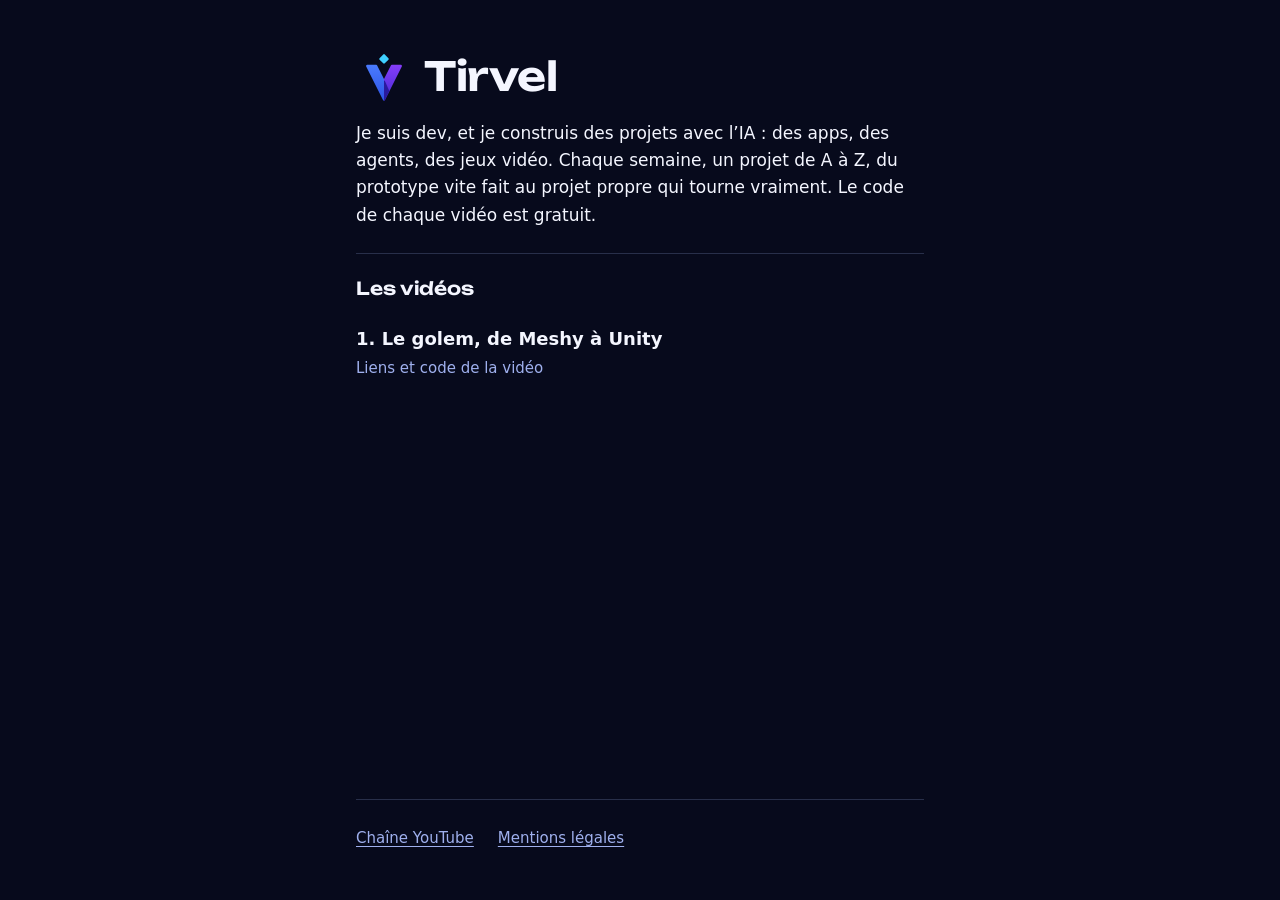
==== index.html @ db93b3ee "Site tirvel.com : accueil, page du golem, mentions légales" ====
<!doctype html>
<html lang="fr">
<head>
  <meta charset="utf-8">
  <meta name="viewport" content="width=device-width, initial-scale=1">
  <title>Tirvel</title>
  <meta name="description" content="Je suis dev, et je construis des projets avec l’IA : des apps, des agents, des jeux vidéo. Le code de chaque vidéo est gratuit.">
  <meta property="og:title" content="Tirvel">
  <meta property="og:description" content="Je suis dev, et je construis des projets avec l’IA. Le code de chaque vidéo est gratuit.">
  <meta property="og:url" content="https://tirvel.com/">
  <meta name="theme-color" content="#070a1c">
  <link rel="icon" href="/logo.svg" type="image/svg+xml">
  <link rel="preload" href="/fonts/unbounded.woff2" as="font" type="font/woff2" crossorigin>
  <link rel="stylesheet" href="/style.css">
</head>
<body>
  <div class="page">
    <main>
      <h1 class="titre-marque"><img src="/logo.svg" alt="" width="56" height="56">Tirvel</h1>
      <p class="intro">Je suis dev, et je construis des projets avec l’IA&nbsp;: des apps, des agents, des jeux vidéo. Chaque semaine, un projet de A à Z, du prototype vite fait au projet propre qui tourne vraiment. Le code de chaque vidéo est gratuit.</p>

      <section aria-labelledby="videos">
        <h2 id="videos">Les vidéos</h2>
        <ul class="videos">
          <li><a href="/golem/"><span><strong>1. Le golem, de Meshy à Unity</strong><small>Liens et code de la vidéo</small></span></a></li>
        </ul>
      </section>
    </main>

    <footer>
      <a href="https://www.youtube.com/@tirvel">Chaîne YouTube</a>
      <a href="/mentions-legales/">Mentions légales</a>
    </footer>
  </div>
</body>
</html>
---- style.css ----
@font-face {
  font-family: "Unbounded";
  src: url("/fonts/unbounded.woff2") format("woff2");
  font-weight: 200 900;
  font-display: swap;
}

:root {
  --bg: #070a1c;
  --line: rgba(159, 176, 238, 0.22);
  --text: #f4f6ff;
  --muted: #9fb0ee;
  --blue: #2f57e8;
  --blue-hover: #3d6bff;
  --cyan: #3fd0ff;
  color-scheme: dark;
  scrollbar-color: #2a3466 var(--bg);
}

* { box-sizing: border-box; }

html { -webkit-text-size-adjust: 100%; }

body {
  margin: 0;
  background: var(--bg);
  color: var(--text);
  font: 400 1.0625rem/1.6 system-ui, -apple-system, "Segoe UI", Roboto, sans-serif;
}

::selection { background: var(--blue-hover); color: #fff; }

a { color: var(--cyan); text-underline-offset: 0.2em; }

:focus-visible { outline: 2px solid var(--cyan); outline-offset: 3px; border-radius: 4px; }

.page {
  max-width: 38rem;
  margin: 0 auto;
  padding: 1.25rem 1.25rem 2.5rem;
  min-height: 100vh;
  display: flex;
  flex-direction: column;
}

.marque {
  display: inline-flex;
  align-items: center;
  gap: 0.5rem;
  min-height: 44px;
  color: var(--text);
  text-decoration: none;
  font: 600 1rem/1 "Unbounded", system-ui, sans-serif;
  align-self: flex-start;
}

.marque img { width: 32px; height: 32px; }

main { flex: 1; padding-top: 1.75rem; }

h1, h2 {
  font-family: "Unbounded", system-ui, sans-serif;
  font-weight: 600;
  line-height: 1.2;
  margin: 0;
}

h1 { font-size: clamp(1.75rem, 7vw, 2.5rem); letter-spacing: -0.01em; text-wrap: balance; }

h2 { font-size: 1.125rem; margin-bottom: 0.75rem; }

.titre-marque { display: flex; align-items: center; gap: 0.75rem; }

.titre-marque img { width: 1.4em; height: 1.4em; }

.meta { color: var(--muted); font-size: 0.9375rem; margin: 0.5rem 0 0; }

.intro { margin: 1rem 0 0; }

section { padding: 1.5rem 0; border-top: 1px solid var(--line); }

main > section:first-of-type { margin-top: 1.5rem; }

section p { margin: 0 0 1rem; }

section > :last-child { margin-bottom: 0; }

.note { color: var(--muted); font-size: 0.9375rem; }

.pub {
  border: 1px solid var(--line);
  border-radius: 12px;
  padding: 1rem;
  margin-bottom: 1rem;
}

.pub-label {
  display: inline-block;
  font-size: 0.8125rem;
  font-weight: 600;
  letter-spacing: 0.02em;
  border: 1px solid var(--muted);
  border-radius: 999px;
  padding: 0.125rem 0.625rem;
  margin-bottom: 0.625rem;
}

.btn {
  display: flex;
  align-items: center;
  justify-content: space-between;
  gap: 1rem;
  min-height: 52px;
  padding: 0.75rem 1.125rem;
  border-radius: 10px;
  font-weight: 600;
  text-decoration: none;
  color: #fff;
  border: 1px solid var(--muted);
}

.btn-principal { background: var(--blue); border-color: var(--blue); }

.btn-principal:hover { background: var(--blue-hover); border-color: var(--blue-hover); }

.btn:not(.btn-principal):hover { border-color: var(--text); }

.btn small { font-weight: 400; opacity: 0.85; font-size: 0.875rem; }

.btn::after { content: "→"; transition: transform 0.15s ease-out; }

.btn:hover::after { transform: translateX(3px); }

.btn span { display: flex; flex-direction: column; line-height: 1.3; }

.videos { list-style: none; margin: 0; padding: 0; }

.videos a {
  display: block;
  padding: 0.875rem 0;
  color: var(--text);
  text-decoration: none;
}

.videos a:hover strong { text-decoration: underline; text-underline-offset: 0.2em; }

.videos strong { display: block; font-size: 1.125rem; }

.videos small { color: var(--muted); font-size: 0.9375rem; }

dl { margin: 0; }

dt { font-weight: 600; margin-top: 1.25rem; }

dd { margin: 0.25rem 0 0; }

footer {
  border-top: 1px solid var(--line);
  padding-top: 1rem;
  display: flex;
  flex-wrap: wrap;
  gap: 0 1.5rem;
  font-size: 0.9375rem;
}

footer a { color: var(--muted); display: inline-flex; align-items: center; min-height: 44px; }

@media (prefers-reduced-motion: reduce) {
  .btn::after { transition: none; }
}
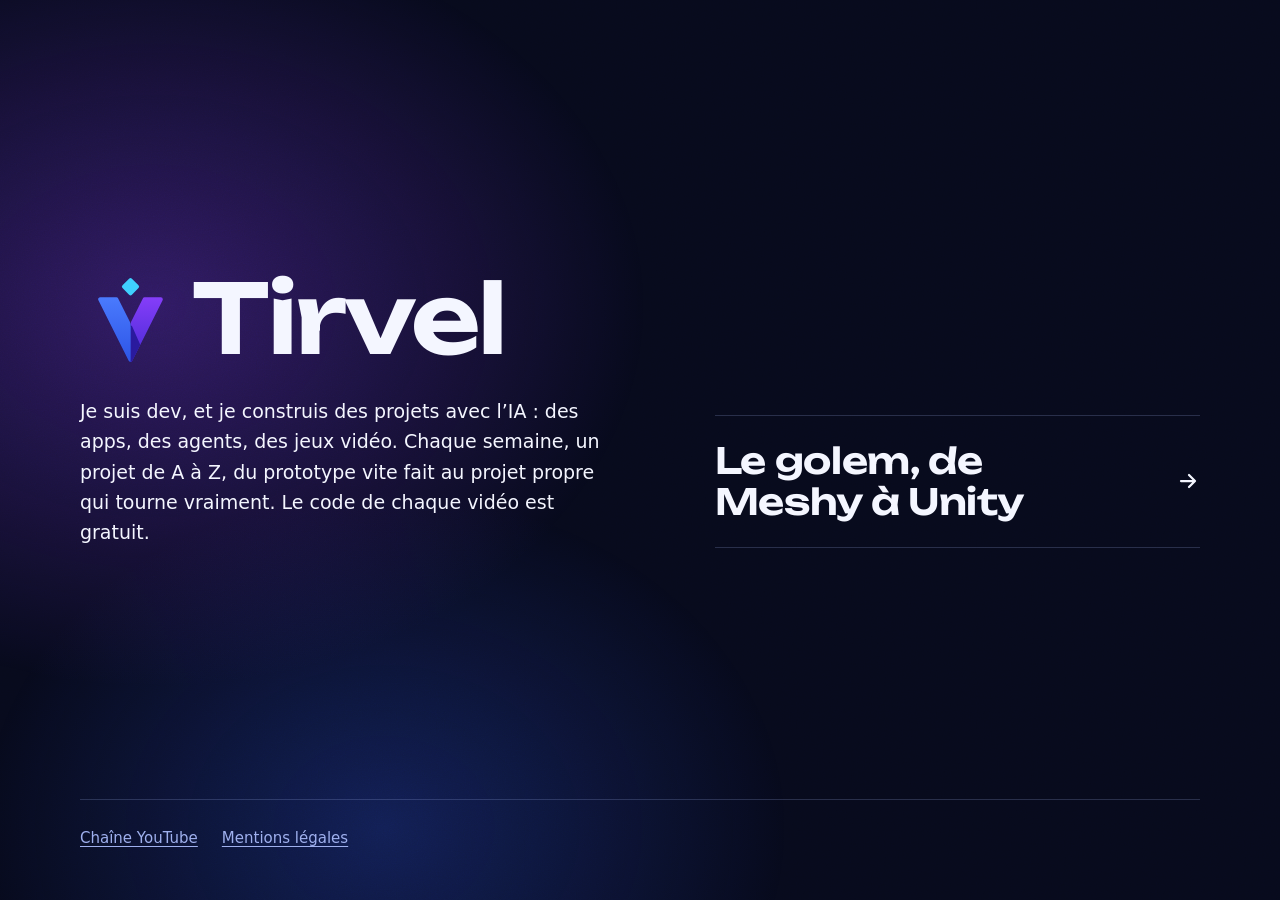
==== commit d9e8afd4: "Accueil et mentions : même passe que la page golem Accueil : retire le titre « Les vidéos », la numé" ====
--- a/index.html
+++ b/index.html
@@ -13,18 +13,17 @@
   <link rel="preload" href="/fonts/unbounded.woff2" as="font" type="font/woff2" crossorigin>
   <link rel="stylesheet" href="/style.css">
 </head>
-<body>
+<body class="accueil">
   <div class="page">
     <main>
-      <h1 class="titre-marque"><img src="/logo.svg" alt="" width="56" height="56">Tirvel</h1>
-      <p class="intro">Je suis dev, et je construis des projets avec l’IA&nbsp;: des apps, des agents, des jeux vidéo. Chaque semaine, un projet de A à Z, du prototype vite fait au projet propre qui tourne vraiment. Le code de chaque vidéo est gratuit.</p>
+      <div>
+        <h1 class="titre-marque"><img src="/logo.svg" alt="" width="56" height="56">Tirvel</h1>
+        <p class="intro">Je suis dev, et je construis des projets avec l’IA&nbsp;: des apps, des agents, des jeux vidéo. Chaque semaine, un projet de A à Z, du prototype vite fait au projet propre qui tourne vraiment. Le code de chaque vidéo est gratuit.</p>
+      </div>
 
-      <section aria-labelledby="videos">
-        <h2 id="videos">Les vidéos</h2>
-        <ul class="videos">
-          <li><a href="/golem/"><span><strong>1. Le golem, de Meshy à Unity</strong><small>Liens et code de la vidéo</small></span></a></li>
-        </ul>
-      </section>
+      <ul class="videos" aria-label="Vidéos">
+        <li><a href="/golem/">Le golem, de Meshy à Unity</a></li>
+      </ul>
     </main>
 
     <footer>
--- a/style.css
+++ b/style.css
@@ -34,6 +34,22 @@
 
 :focus-visible { outline: 2px solid var(--cyan); outline-offset: 3px; border-radius: 4px; }
 
+/* Fond de toutes les pages : dégradé flou et granuleux aux couleurs du logo. */
+body::before,
+body::after { content: ""; position: fixed; inset: 0; z-index: -1; pointer-events: none; }
+
+body::before {
+  background:
+    radial-gradient(28rem 22rem at 8% 6%, rgba(138, 63, 252, 0.34), transparent 70%),
+    radial-gradient(30rem 24rem at -6% 48%, rgba(47, 87, 232, 0.3), transparent 70%);
+}
+
+body::after {
+  opacity: 0.16;
+  mix-blend-mode: overlay;
+  background: url("data:image/svg+xml,%3Csvg xmlns='http://www.w3.org/2000/svg' width='180' height='180'%3E%3Cfilter id='n'%3E%3CfeTurbulence type='fractalNoise' baseFrequency='.85' numOctaves='2' stitchTiles='stitch'/%3E%3C/filter%3E%3Crect width='100%25' height='100%25' filter='url(%23n)'/%3E%3C/svg%3E");
+}
+
 .page {
   max-width: 38rem;
   margin: 0 auto;
@@ -58,101 +74,119 @@
 
 main { flex: 1; padding-top: 1.75rem; }
 
-h1, h2 {
-  font-family: "Unbounded", system-ui, sans-serif;
-  font-weight: 600;
-  line-height: 1.2;
+h1 {
+  font: 600 clamp(1.75rem, 7vw, 2.5rem)/1.2 "Unbounded", system-ui, sans-serif;
+  letter-spacing: -0.01em;
+  text-wrap: balance;
   margin: 0;
 }
 
-h1 { font-size: clamp(1.75rem, 7vw, 2.5rem); letter-spacing: -0.01em; text-wrap: balance; }
-
-h2 { font-size: 1.125rem; margin-bottom: 0.75rem; }
-
-.titre-marque { display: flex; align-items: center; gap: 0.75rem; }
-
-.titre-marque img { width: 1.4em; height: 1.4em; }
-
-.meta { color: var(--muted); font-size: 0.9375rem; margin: 0.5rem 0 0; }
-
-.intro { margin: 1rem 0 0; }
-
-section { padding: 1.5rem 0; border-top: 1px solid var(--line); }
-
-main > section:first-of-type { margin-top: 1.5rem; }
-
-section p { margin: 0 0 1rem; }
-
-section > :last-child { margin-bottom: 0; }
-
-.note { color: var(--muted); font-size: 0.9375rem; }
-
-.pub {
-  border: 1px solid var(--line);
-  border-radius: 12px;
-  padding: 1rem;
-  margin-bottom: 1rem;
-}
+/* Accueil : le nom en grand, la présentation, puis les vidéos en lignes. */
+.titre-marque { display: flex; align-items: center; gap: 0.12em; font-size: clamp(2.75rem, 13vw, 3.5rem); line-height: 1; letter-spacing: -0.025em; }
+
+.titre-marque img { width: 1.05em; height: 1.05em; }
+
+.intro { margin: 1.25rem 0 0; max-width: 34rem; }
+
+.videos { list-style: none; margin: 2.5rem 0 0; padding: 0; border-top: 1px solid var(--line); }
+
+.videos a {
+  display: grid;
+  grid-template-columns: 1fr auto;
+  column-gap: 1rem;
+  align-items: center;
+  min-height: 44px;
+  padding: 1.25rem 0;
+  border-bottom: 1px solid var(--line);
+  color: var(--text);
+  text-decoration: none;
+  font: 600 1.5rem/1.15 "Unbounded", system-ui, sans-serif;
+  letter-spacing: -0.01em;
+  text-wrap: balance;
+  transition: border-color 0.15s ease-out;
+}
+
+.videos a:hover { border-bottom-color: var(--muted); }
+
+/* Flèche interne (vers la droite), même trait que la flèche sortante des liens. */
+.videos a::after {
+  content: "";
+  width: 1.5rem;
+  height: 1.5rem;
+  background: currentColor;
+  -webkit-mask: url("data:image/svg+xml,%3Csvg xmlns='http://www.w3.org/2000/svg' viewBox='0 0 24 24' fill='none' stroke='black' stroke-width='2.25' stroke-linecap='round' stroke-linejoin='round'%3E%3Cpath d='M5 12h14M13 6l6 6-6 6'/%3E%3C/svg%3E") center / contain no-repeat;
+  mask: url("data:image/svg+xml,%3Csvg xmlns='http://www.w3.org/2000/svg' viewBox='0 0 24 24' fill='none' stroke='black' stroke-width='2.25' stroke-linecap='round' stroke-linejoin='round'%3E%3Cpath d='M5 12h14M13 6l6 6-6 6'/%3E%3C/svg%3E") center / contain no-repeat;
+  transition: transform 0.15s ease-out;
+}
+
+.videos a:hover::after { transform: translateX(4px); }
+
+/* Page golem : les deux liens d'abord. */
+.liens { display: grid; gap: 0.75rem; margin-top: 2rem; }
 
 .pub-label {
-  display: inline-block;
+  justify-self: start;
   font-size: 0.8125rem;
   font-weight: 600;
   letter-spacing: 0.02em;
   border: 1px solid var(--muted);
   border-radius: 999px;
   padding: 0.125rem 0.625rem;
-  margin-bottom: 0.625rem;
-}
-
-.btn {
-  display: flex;
+}
+
+.lien {
+  display: grid;
+  grid-template-columns: 1fr auto;
+  column-gap: 1rem;
   align-items: center;
-  justify-content: space-between;
-  gap: 1rem;
-  min-height: 52px;
-  padding: 0.75rem 1.125rem;
-  border-radius: 10px;
-  font-weight: 600;
+  padding: 1rem 1.25rem;
+  border: 1px solid var(--line);
+  border-radius: 14px;
+  background: rgba(7, 10, 28, 0.6);
+  color: var(--text);
   text-decoration: none;
-  color: #fff;
-  border: 1px solid var(--muted);
-}
-
-.btn-principal { background: var(--blue); border-color: var(--blue); }
-
-.btn-principal:hover { background: var(--blue-hover); border-color: var(--blue-hover); }
-
-.btn:not(.btn-principal):hover { border-color: var(--text); }
-
-.btn small { font-weight: 400; opacity: 0.85; font-size: 0.875rem; }
-
-.btn::after { content: "→"; transition: transform 0.15s ease-out; }
-
-.btn:hover::after { transform: translateX(3px); }
-
-.btn span { display: flex; flex-direction: column; line-height: 1.3; }
-
-.videos { list-style: none; margin: 0; padding: 0; }
-
-.videos a {
-  display: block;
-  padding: 0.875rem 0;
-  color: var(--text);
-  text-decoration: none;
-}
-
-.videos a:hover strong { text-decoration: underline; text-underline-offset: 0.2em; }
-
-.videos strong { display: block; font-size: 1.125rem; }
-
-.videos small { color: var(--muted); font-size: 0.9375rem; }
-
-dl { margin: 0; }
-
-dt { font-weight: 600; margin-top: 1.25rem; }
-
-dd { margin: 0.25rem 0 0; }
+  transition: background-color 0.15s ease-out, border-color 0.15s ease-out, transform 0.1s ease-out;
+}
+
+.lien:hover { border-color: var(--muted); }
+
+.lien:active { transform: scale(0.99); }
+
+.lien-principal { background: var(--blue); border-color: var(--blue); color: #fff; }
+
+.lien-principal:hover { background: var(--blue-hover); border-color: var(--blue-hover); }
+
+.lien-nom { font: 600 1.75rem/1.15 "Unbounded", system-ui, sans-serif; letter-spacing: -0.01em; }
+
+.lien-quoi { grid-column: 1; color: var(--muted); font-size: 0.9375rem; line-height: 1.4; }
+
+.lien-principal .lien-quoi { color: rgba(255, 255, 255, 0.85); }
+
+/* Flèche sortante dessinée en SVG, à la couleur du texte. */
+.lien::after {
+  content: "";
+  grid-column: 2;
+  grid-row: 1 / span 2;
+  width: 1.5rem;
+  height: 1.5rem;
+  background: currentColor;
+  -webkit-mask: url("data:image/svg+xml,%3Csvg xmlns='http://www.w3.org/2000/svg' viewBox='0 0 24 24' fill='none' stroke='black' stroke-width='2.25' stroke-linecap='round' stroke-linejoin='round'%3E%3Cpath d='M7 17 17 7M8 7h9v9'/%3E%3C/svg%3E") center / contain no-repeat;
+  mask: url("data:image/svg+xml,%3Csvg xmlns='http://www.w3.org/2000/svg' viewBox='0 0 24 24' fill='none' stroke='black' stroke-width='2.25' stroke-linecap='round' stroke-linejoin='round'%3E%3Cpath d='M7 17 17 7M8 7h9v9'/%3E%3C/svg%3E") center / contain no-repeat;
+  transition: transform 0.15s ease-out;
+}
+
+.lien:hover::after { transform: translate(2px, -2px); }
+
+.note { color: var(--muted); font-size: 0.875rem; line-height: 1.5; margin: 0 0 1.25rem; }
+
+/* Mentions légales : une rubrique par ligne, séparées d'un filet. */
+dl { margin: 1.5rem 0 0; }
+
+dt { font-weight: 600; padding-top: 1rem; border-top: 1px solid var(--line); }
+
+dd { margin: 0.25rem 0 1.25rem; }
+
+dd:last-child { margin-bottom: 0; }
 
 footer {
   border-top: 1px solid var(--line);
@@ -165,6 +199,50 @@
 
 footer a { color: var(--muted); display: inline-flex; align-items: center; min-height: 44px; }
 
+/* Bureau : toute la largeur, le titre à gauche en grand, le contenu à droite. */
+@media (min-width: 960px) {
+  .page { max-width: 76rem; padding: 2rem 3rem 2.5rem; }
+
+  main {
+    display: grid;
+    grid-template-columns: minmax(0, 1.15fr) minmax(0, 1fr);
+    column-gap: clamp(3rem, 6vw, 6rem);
+    align-items: center;
+    padding: 2rem 0 3rem;
+  }
+
+  body::before {
+    background:
+      radial-gradient(44rem 34rem at 12% 34%, rgba(138, 63, 252, 0.32), transparent 70%),
+      radial-gradient(36rem 30rem at 30% 92%, rgba(47, 87, 232, 0.28), transparent 70%);
+  }
+
+  .golem h1 { font-size: clamp(3.25rem, 5.6vw, 5.25rem); line-height: 1.02; letter-spacing: -0.025em; }
+
+  .liens { margin-top: 0; }
+
+  .lien { padding: 1.375rem 1.5rem; }
+
+  .lien-nom { font-size: 2.25rem; }
+
+  .titre-marque { font-size: clamp(4.5rem, 8vw, 6rem); }
+
+  .intro { font-size: 1.1875rem; margin-top: 1.75rem; }
+
+  /* Le bloc reste centré ; les vidéos s'alignent sur le bas de la présentation. */
+  .accueil main { align-content: center; align-items: end; }
+
+  .videos { margin-top: 0; }
+
+  .videos a { font-size: 2.25rem; padding: 1.5rem 0; }
+
+  .mentions main { grid-template-columns: minmax(0, 1fr) minmax(0, 1.6fr); align-items: start; padding-top: 3rem; }
+
+  .mentions h1 { font-size: 3rem; line-height: 1.05; letter-spacing: -0.02em; }
+
+  .mentions dl { margin-top: 0; }
+}
+
 @media (prefers-reduced-motion: reduce) {
-  .btn::after { transition: none; }
-}
+  .lien, .lien::after, .videos a, .videos a::after { transition: none; }
+}
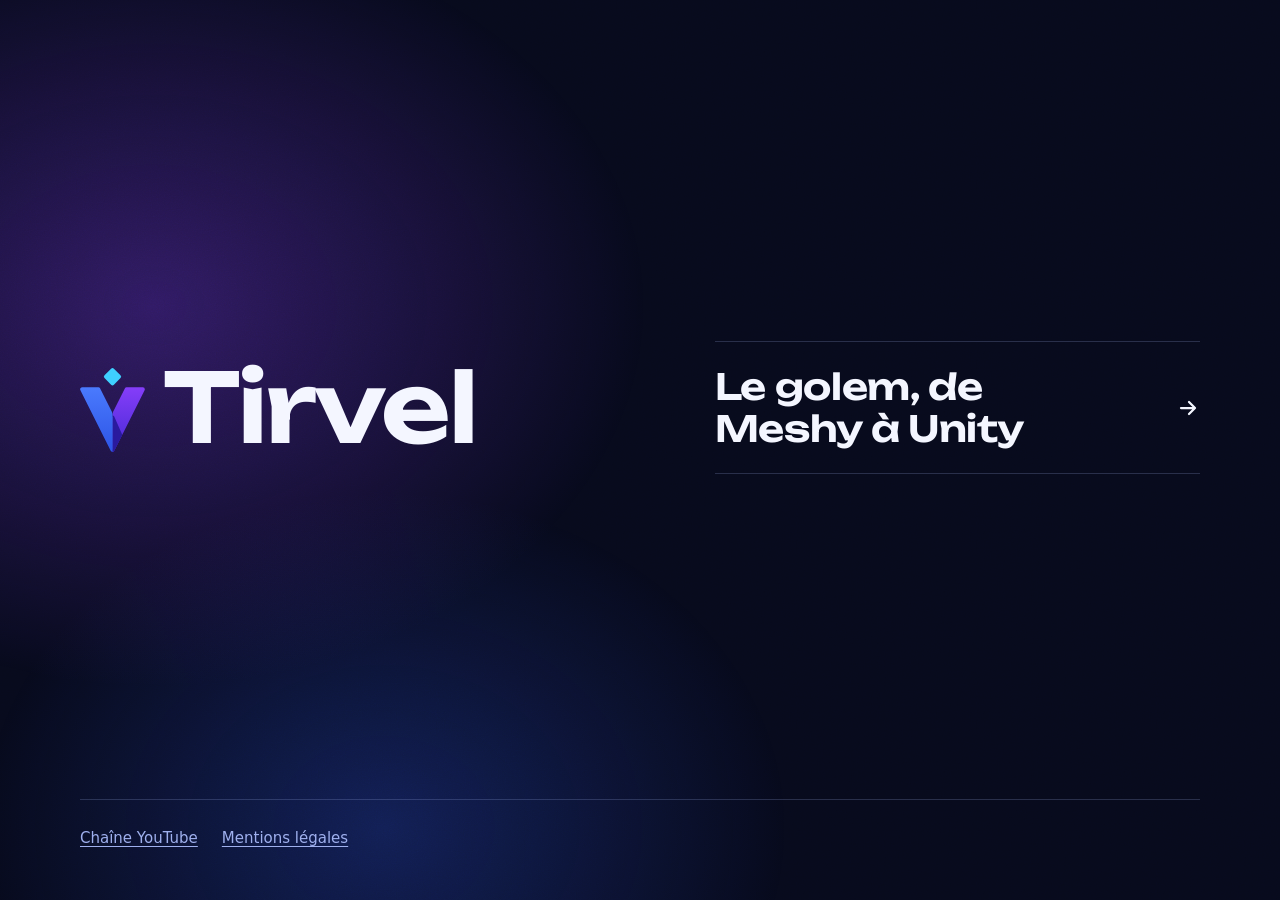
==== commit 240f2fa4: "Accueil sans présentation, liens externes dans un nouvel onglet, page golem allégée L'accueil ne gar" ====
--- a/index.html
+++ b/index.html
@@ -16,10 +16,7 @@
 <body class="accueil">
   <div class="page">
     <main>
-      <div>
-        <h1 class="titre-marque"><img src="/logo.svg" alt="" width="56" height="56">Tirvel</h1>
-        <p class="intro">Je suis dev, et je construis des projets avec l’IA&nbsp;: des apps, des agents, des jeux vidéo. Chaque semaine, un projet de A à Z, du prototype vite fait au projet propre qui tourne vraiment. Le code de chaque vidéo est gratuit.</p>
-      </div>
+      <h1 class="titre-marque"><img src="/logo.svg" alt="" width="56" height="56">Tirvel</h1>
 
       <ul class="videos" aria-label="Vidéos">
         <li><a href="/golem/">Le golem, de Meshy à Unity</a></li>
@@ -27,7 +24,7 @@
     </main>
 
     <footer>
-      <a href="https://www.youtube.com/@tirvel">Chaîne YouTube</a>
+      <a href="https://www.youtube.com/@tirvel" target="_blank" rel="noopener">Chaîne YouTube</a>
       <a href="/mentions-legales/">Mentions légales</a>
     </footer>
   </div>
--- a/style.css
+++ b/style.css
@@ -70,7 +70,8 @@
   align-self: flex-start;
 }
 
-.marque img { width: 32px; height: 32px; }
+/* Le V occupe 64 % de la largeur du logo : marge négative pour l'aligner sur le texte dessous. */
+.marque img { width: 32px; height: 32px; margin-left: -0.375rem; }
 
 main { flex: 1; padding-top: 1.75rem; }
 
@@ -81,12 +82,10 @@
   margin: 0;
 }
 
-/* Accueil : le nom en grand, la présentation, puis les vidéos en lignes. */
-.titre-marque { display: flex; align-items: center; gap: 0.12em; font-size: clamp(2.75rem, 13vw, 3.5rem); line-height: 1; letter-spacing: -0.025em; }
-
-.titre-marque img { width: 1.05em; height: 1.05em; }
-
-.intro { margin: 1.25rem 0 0; max-width: 34rem; }
+/* Accueil : le nom en grand, puis les vidéos en lignes. */
+.titre-marque { display: flex; align-items: center; font-size: clamp(2.75rem, 13vw, 3.5rem); line-height: 1; letter-spacing: -0.025em; }
+
+.titre-marque img { width: 1.05em; height: 1.05em; margin-left: -0.19em; }
 
 .videos { list-style: none; margin: 2.5rem 0 0; padding: 0; border-top: 1px solid var(--line); }
 
@@ -106,7 +105,7 @@
   transition: border-color 0.15s ease-out;
 }
 
-.videos a:hover { border-bottom-color: var(--muted); }
+.videos a:hover, .videos a:active { border-bottom-color: var(--muted); }
 
 /* Flèche interne (vers la droite), même trait que la flèche sortante des liens. */
 .videos a::after {
@@ -131,7 +130,7 @@
   letter-spacing: 0.02em;
   border: 1px solid var(--muted);
   border-radius: 999px;
-  padding: 0.125rem 0.625rem;
+  padding: 0.125rem 0.75rem;
 }
 
 .lien {
@@ -158,15 +157,11 @@
 
 .lien-nom { font: 600 1.75rem/1.15 "Unbounded", system-ui, sans-serif; letter-spacing: -0.01em; }
 
-.lien-quoi { grid-column: 1; color: var(--muted); font-size: 0.9375rem; line-height: 1.4; }
-
-.lien-principal .lien-quoi { color: rgba(255, 255, 255, 0.85); }
-
 /* Flèche sortante dessinée en SVG, à la couleur du texte. */
 .lien::after {
   content: "";
   grid-column: 2;
-  grid-row: 1 / span 2;
+  grid-row: 1;
   width: 1.5rem;
   height: 1.5rem;
   background: currentColor;
@@ -179,12 +174,17 @@
 
 .note { color: var(--muted); font-size: 0.875rem; line-height: 1.5; margin: 0 0 1.25rem; }
 
+.note:last-child { margin-bottom: 0; }
+
 /* Mentions légales : une rubrique par ligne, séparées d'un filet. */
 dl { margin: 1.5rem 0 0; }
 
 dt { font-weight: 600; padding-top: 1rem; border-top: 1px solid var(--line); }
 
 dd { margin: 0.25rem 0 1.25rem; }
+
+/* Zone de toucher de 44 px sans décaler la ligne. */
+dd a { padding: 0.6875rem 0; }
 
 dd:last-child { margin-bottom: 0; }
 
@@ -197,7 +197,9 @@
   font-size: 0.9375rem;
 }
 
-footer a { color: var(--muted); display: inline-flex; align-items: center; min-height: 44px; }
+footer a { color: var(--muted); display: inline-flex; align-items: center; min-height: 44px; transition: color 0.15s ease-out; }
+
+footer a:hover { color: var(--text); }
 
 /* Bureau : toute la largeur, le titre à gauche en grand, le contenu à droite. */
 @media (min-width: 960px) {
@@ -221,16 +223,14 @@
 
   .liens { margin-top: 0; }
 
-  .lien { padding: 1.375rem 1.5rem; }
+  .lien { padding: 1.5rem; }
 
   .lien-nom { font-size: 2.25rem; }
 
   .titre-marque { font-size: clamp(4.5rem, 8vw, 6rem); }
 
-  .intro { font-size: 1.1875rem; margin-top: 1.75rem; }
-
-  /* Le bloc reste centré ; les vidéos s'alignent sur le bas de la présentation. */
-  .accueil main { align-content: center; align-items: end; }
+  /* Le nom et les vidéos se font face, centrés sur la hauteur. */
+  .accueil main { align-content: center; }
 
   .videos { margin-top: 0; }
 
@@ -240,9 +240,9 @@
 
   .mentions h1 { font-size: 3rem; line-height: 1.05; letter-spacing: -0.02em; }
 
-  .mentions dl { margin-top: 0; }
+  .mentions dl { margin-top: 0; max-width: 36rem; }
 }
 
 @media (prefers-reduced-motion: reduce) {
-  .lien, .lien::after, .videos a, .videos a::after { transition: none; }
-}
+  .lien, .lien::after, .videos a, .videos a::after, footer a { transition: none; }
+}
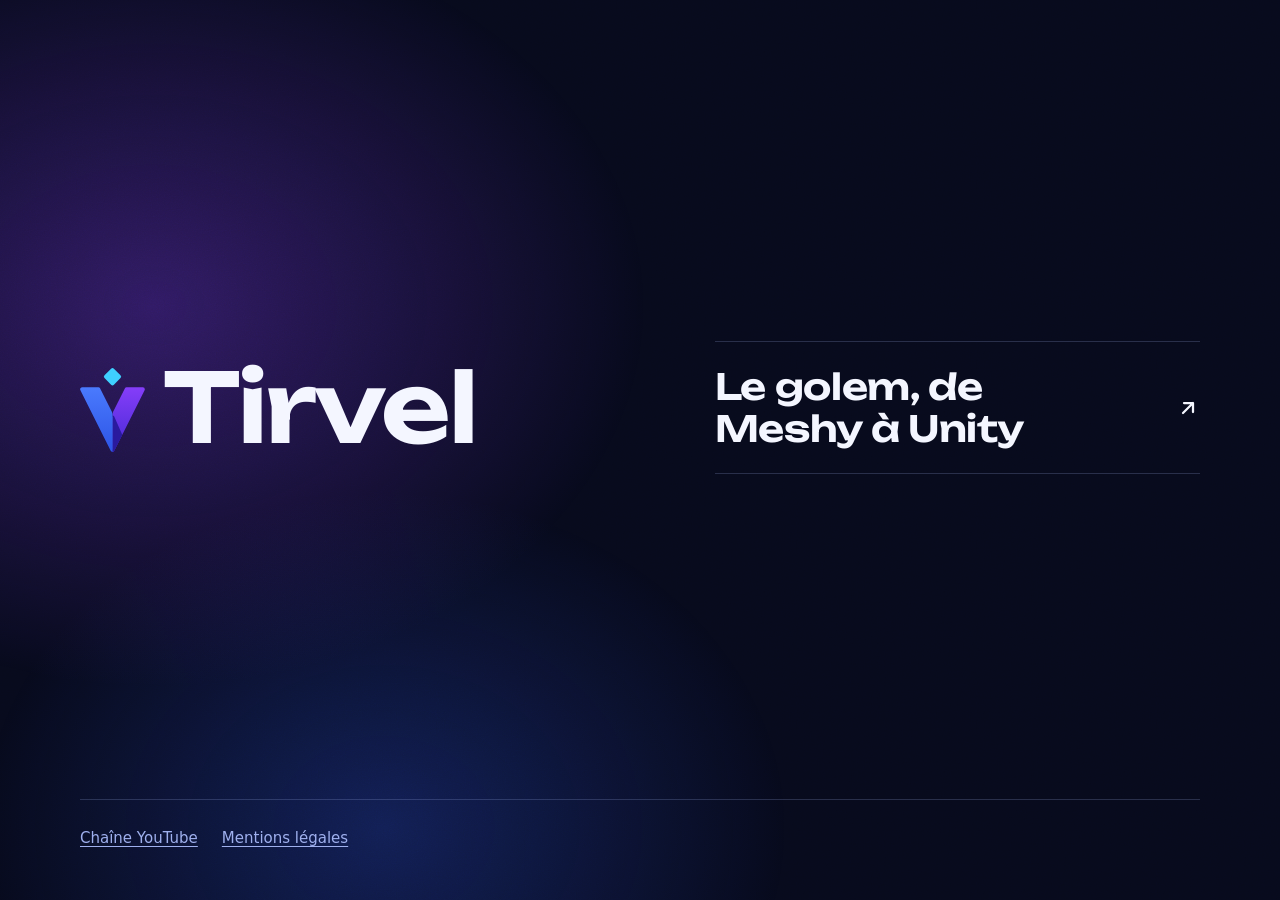
==== commit 626a1359: "Retire la page golem : l'accueil mène au dépôt GitHub tirvel/golem" ====
--- a/index.html
+++ b/index.html
@@ -19,7 +19,7 @@
       <h1 class="titre-marque"><img src="/logo.svg" alt="" width="56" height="56">Tirvel</h1>
 
       <ul class="videos" aria-label="Vidéos">
-        <li><a href="/golem/">Le golem, de Meshy à Unity</a></li>
+        <li><a href="https://github.com/tirvel/golem" target="_blank" rel="noopener">Le golem, de Meshy à Unity</a></li>
       </ul>
     </main>
 
--- a/style.css
+++ b/style.css
@@ -107,61 +107,9 @@
 
 .videos a:hover, .videos a:active { border-bottom-color: var(--muted); }
 
-/* Flèche interne (vers la droite), même trait que la flèche sortante des liens. */
+/* Flèche sortante : chaque vidéo mène à son dépôt GitHub. */
 .videos a::after {
   content: "";
-  width: 1.5rem;
-  height: 1.5rem;
-  background: currentColor;
-  -webkit-mask: url("data:image/svg+xml,%3Csvg xmlns='http://www.w3.org/2000/svg' viewBox='0 0 24 24' fill='none' stroke='black' stroke-width='2.25' stroke-linecap='round' stroke-linejoin='round'%3E%3Cpath d='M5 12h14M13 6l6 6-6 6'/%3E%3C/svg%3E") center / contain no-repeat;
-  mask: url("data:image/svg+xml,%3Csvg xmlns='http://www.w3.org/2000/svg' viewBox='0 0 24 24' fill='none' stroke='black' stroke-width='2.25' stroke-linecap='round' stroke-linejoin='round'%3E%3Cpath d='M5 12h14M13 6l6 6-6 6'/%3E%3C/svg%3E") center / contain no-repeat;
-  transition: transform 0.15s ease-out;
-}
-
-.videos a:hover::after { transform: translateX(4px); }
-
-/* Page golem : les deux liens d'abord. */
-.liens { display: grid; gap: 0.75rem; margin-top: 2rem; }
-
-.pub-label {
-  justify-self: start;
-  font-size: 0.8125rem;
-  font-weight: 600;
-  letter-spacing: 0.02em;
-  border: 1px solid var(--muted);
-  border-radius: 999px;
-  padding: 0.125rem 0.75rem;
-}
-
-.lien {
-  display: grid;
-  grid-template-columns: 1fr auto;
-  column-gap: 1rem;
-  align-items: center;
-  padding: 1rem 1.25rem;
-  border: 1px solid var(--line);
-  border-radius: 14px;
-  background: rgba(7, 10, 28, 0.6);
-  color: var(--text);
-  text-decoration: none;
-  transition: background-color 0.15s ease-out, border-color 0.15s ease-out, transform 0.1s ease-out;
-}
-
-.lien:hover { border-color: var(--muted); }
-
-.lien:active { transform: scale(0.99); }
-
-.lien-principal { background: var(--blue); border-color: var(--blue); color: #fff; }
-
-.lien-principal:hover { background: var(--blue-hover); border-color: var(--blue-hover); }
-
-.lien-nom { font: 600 1.75rem/1.15 "Unbounded", system-ui, sans-serif; letter-spacing: -0.01em; }
-
-/* Flèche sortante dessinée en SVG, à la couleur du texte. */
-.lien::after {
-  content: "";
-  grid-column: 2;
-  grid-row: 1;
   width: 1.5rem;
   height: 1.5rem;
   background: currentColor;
@@ -170,11 +118,7 @@
   transition: transform 0.15s ease-out;
 }
 
-.lien:hover::after { transform: translate(2px, -2px); }
-
-.note { color: var(--muted); font-size: 0.875rem; line-height: 1.5; margin: 0 0 1.25rem; }
-
-.note:last-child { margin-bottom: 0; }
+.videos a:hover::after { transform: translate(2px, -2px); }
 
 /* Mentions légales : une rubrique par ligne, séparées d'un filet. */
 dl { margin: 1.5rem 0 0; }
@@ -219,14 +163,6 @@
       radial-gradient(36rem 30rem at 30% 92%, rgba(47, 87, 232, 0.28), transparent 70%);
   }
 
-  .golem h1 { font-size: clamp(3.25rem, 5.6vw, 5.25rem); line-height: 1.02; letter-spacing: -0.025em; }
-
-  .liens { margin-top: 0; }
-
-  .lien { padding: 1.5rem; }
-
-  .lien-nom { font-size: 2.25rem; }
-
   .titre-marque { font-size: clamp(4.5rem, 8vw, 6rem); }
 
   /* Le nom et les vidéos se font face, centrés sur la hauteur. */
@@ -244,5 +180,5 @@
 }
 
 @media (prefers-reduced-motion: reduce) {
-  .lien, .lien::after, .videos a, .videos a::after, footer a { transition: none; }
+  .videos a, .videos a::after, footer a { transition: none; }
 }
